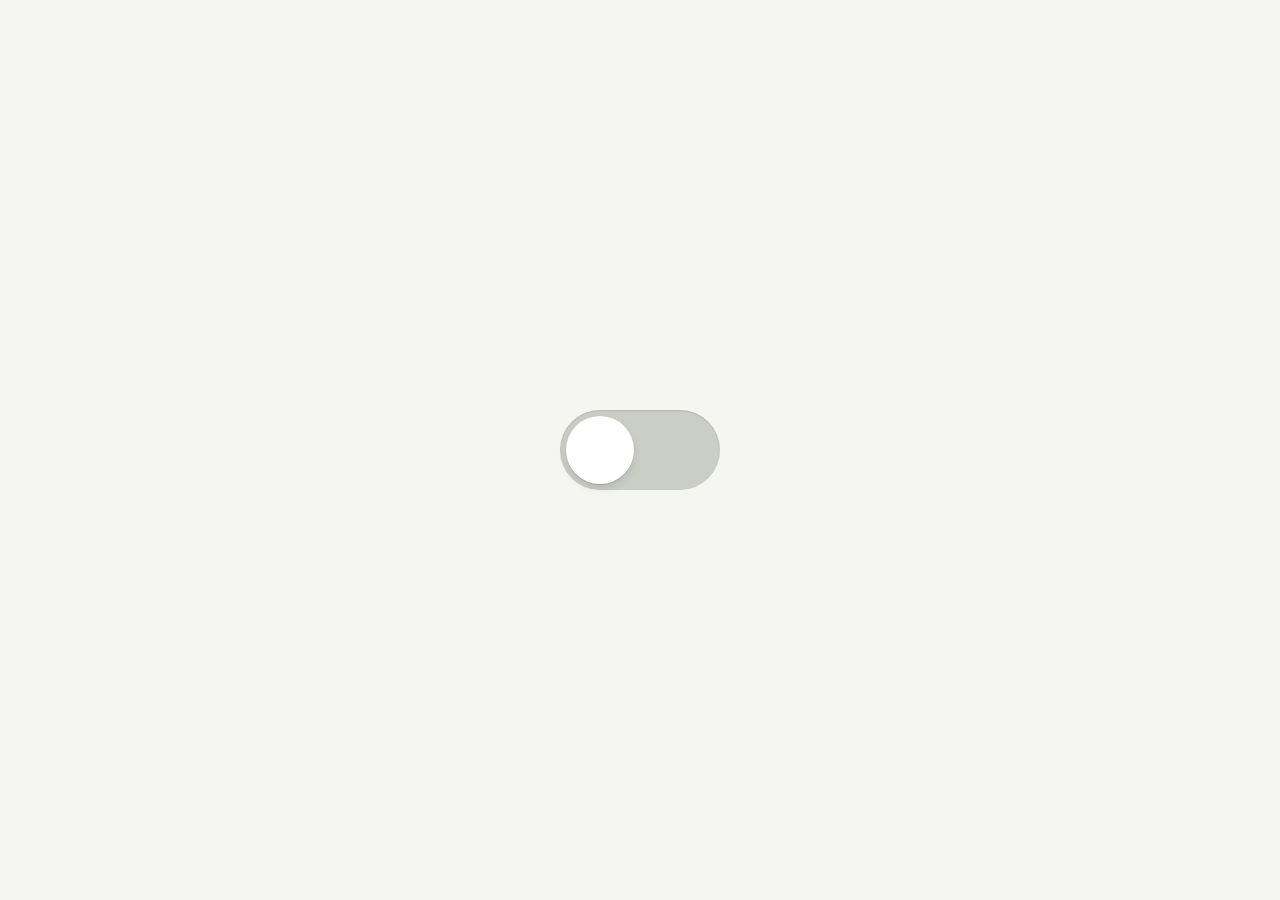
==== interactions/001-inertia-toggle/index.html @ efaafa40 "001: Inertia toggle Co-Authored-By: Claude Opus 5.5 <noreply@anthropic.com>" ====
<!doctype html>
<html lang="en">
<head>
<meta charset="utf-8">
<meta name="viewport" content="width=device-width, initial-scale=1">
<title>001 Inertia toggle</title>
<link rel="stylesheet" href="../../shared/tokens.css">
<style>
  .switch {
    --w: 160px;
    --h: 80px;
    --pad: 6px;
    position: relative;
    width: var(--w);
    height: var(--h);
    padding: 0;
    border: 0;
    border-radius: 999px;
    background: var(--track-off);
    cursor: grab;
    touch-action: none;
    -webkit-tap-highlight-color: transparent;
    box-shadow: inset 0 1px 2px rgb(0 0 0 / .12);
  }
  .switch:active { cursor: grabbing; }
  .switch:focus-visible {
    outline: 2px solid var(--signal);
    outline-offset: 5px;
  }
  .knob {
    position: absolute;
    top: var(--pad);
    left: var(--pad);
    width: calc(var(--h) - 2 * var(--pad));
    height: calc(var(--h) - 2 * var(--pad));
    border-radius: 50%;
    background: var(--knob);
    box-shadow:
      0 1px 1px rgb(0 0 0 / .14),
      0 4px 10px rgb(0 0 0 / .10);
    will-change: transform;
    pointer-events: none;
  }
</style>
</head>
<body class="piece">

<button class="switch" role="switch" aria-checked="false" aria-label="Inertia toggle">
  <span class="knob"></span>
</button>

<script>
(() => {
  const sw = document.querySelector('.switch');
  const knob = sw.querySelector('.knob');
  const reduceMotion = matchMedia('(prefers-reduced-motion: reduce)');
  const dark = matchMedia('(prefers-color-scheme: dark)');

  // Geometry (px), read from CSS so the numbers live in one place.
  let W, H, PAD, K, TRAVEL;
  function measure() {
    const cs = getComputedStyle(sw);
    W = parseFloat(cs.width);
    H = parseFloat(cs.height);
    PAD = parseFloat(cs.getPropertyValue('--pad'));
    K = H - 2 * PAD;          // knob diameter
    TRAVEL = W - 2 * PAD - K; // distance the knob can move
  }

  // Track colors, re-read when the color scheme changes.
  let offRGB, onRGB;
  function readColors() {
    const root = getComputedStyle(document.documentElement);
    offRGB = hex(root.getPropertyValue('--track-off'));
    onRGB = hex(root.getPropertyValue('--signal'));
  }
  function hex(s) {
    s = s.trim().replace('#', '');
    if (s.length === 3) s = [...s].map(c => c + c).join('');
    const n = parseInt(s, 16);
    return [(n >> 16) & 255, (n >> 8) & 255, n & 255];
  }

  // Physical state.
  let x = 0, v = 0;          // knob position and velocity (px, px/s)
  let on = false;
  let target = 0;
  let press = 0, pressV = 0; // 0 = released, 1 = held (springs too)

  // Pointer state.
  let dragging = false, moved = false;
  let startPointer = 0, startX = 0;

  // Springs. Released: underdamped, so momentum shows as overshoot.
  // Dragging: stiffer and close to critical, so the knob trails the
  // finger a little. That lag is what makes it feel heavy.
  function spring() {
    if (reduceMotion.matches) return { k: 700, c: 2 * Math.sqrt(700) };
    if (dragging) return { k: 900, c: 2 * Math.sqrt(900) * 0.8 };
    return { k: 420, c: 2 * Math.sqrt(420) * 0.42 };
  }

  // Past the ends the drag resists with growing force.
  function rubber(d) {
    const limit = 22;
    return limit * (1 - Math.exp(-d / (limit * 1.6)));
  }

  function setOn(next) {
    on = next;
    target = on ? TRAVEL : 0;
    sw.setAttribute('aria-checked', String(on));
  }

  // Simulation loop. Runs only while something is moving.
  let raf = 0, last = 0;
  function wake() {
    if (!raf) { last = performance.now(); raf = requestAnimationFrame(tick); }
  }
  function tick(now) {
    const dt = Math.min((now - last) / 1000, 1 / 30);
    last = now;
    const steps = 4, h = dt / steps;
    const { k, c } = spring();
    for (let i = 0; i < steps; i++) {
      v += (-k * (x - target) - c * v) * h;
      x += v * h;
      const pk = 600, pc = 2 * Math.sqrt(pk) * 0.7;
      pressV += (-pk * (press - (dragging ? 1 : 0)) - pc * pressV) * h;
      press += pressV * h;
    }
    render();
    const atRest = !dragging && Math.abs(v) < 0.5 && Math.abs(x - target) < 0.05
      && Math.abs(press) < 0.002 && Math.abs(pressV) < 0.01;
    if (atRest) {
      x = target; v = 0; press = 0; pressV = 0;
      render();
      raf = 0;
      return;
    }
    raf = requestAnimationFrame(tick);
  }

  function render() {
    const over = x > TRAVEL ? x - TRAVEL : x < 0 ? x : 0;
    const base = Math.min(Math.max(x, 0), TRAVEL);
    let sx, sy, origin;

    if (over !== 0) {
      // Hitting an end: flatten against it, bulge vertically (keeps volume).
      const s = Math.min(Math.abs(over) / K, 0.45);
      sx = 1 - s * 0.75;
      sy = 1 + s * 0.4;
      origin = over > 0 ? 'right center' : 'left center';
    } else {
      // Moving fast: stretch along the direction of travel.
      const st = Math.min(Math.abs(v) / 2400, 1) * 0.16;
      sx = 1 + st;
      sy = 1 - st * 0.55;
      origin = 'center';
    }

    const p = 1 - press * 0.05; // a slight give while held
    knob.style.transformOrigin = origin;
    knob.style.transform =
      `translateX(${base}px) scale(${sx * p}, ${sy * p})`;

    // Track color follows the knob, with a little easing so the
    // color commits before the knob arrives.
    const t = Math.min(Math.max(x / TRAVEL, 0), 1);
    const e = t * t * (3 - 2 * t);
    const rgb = offRGB.map((a, i) => Math.round(a + (onRGB[i] - a) * e));
    sw.style.background = `rgb(${rgb.join(',')})`;
  }

  // Pointer input.
  let samples = [];
  sw.addEventListener('pointerdown', e => {
    if (e.button !== 0) return;
    sw.setPointerCapture(e.pointerId);
    dragging = true;
    moved = false;
    startPointer = e.clientX;
    startX = target; // drag relative to where the knob is headed
    samples = [{ t: e.timeStamp, x: e.clientX }];
    wake();
  });

  sw.addEventListener('pointermove', e => {
    if (!dragging) return;
    const dx = e.clientX - startPointer;
    if (Math.abs(dx) > 3) moved = true;
    let raw = startX + dx;
    if (raw > TRAVEL) raw = TRAVEL + rubber(raw - TRAVEL);
    else if (raw < 0) raw = -rubber(-raw);
    target = raw;
    samples.push({ t: e.timeStamp, x: e.clientX });
    if (samples.length > 6) samples.shift();
    wake();
  });

  function release(e) {
    if (!dragging) return;
    dragging = false;
    if (!moved) {
      // A tap: toggle, and give the knob a push off the start.
      setOn(!on);
      v += (on ? 1 : -1) * 120;
    } else {
      // A flick: the pointer's release speed carries into the knob.
      const a = samples[0], b = samples[samples.length - 1];
      const dt = (b.t - a.t) / 1000;
      const flick = dt > 0 && (e.timeStamp - b.t) < 80 ? (b.x - a.x) / dt : 0;
      v = v * 0.5 + flick * 0.6;
      const projected = x + v * 0.12;
      setOn(projected > TRAVEL / 2);
    }
    wake();
  }
  sw.addEventListener('pointerup', release);
  sw.addEventListener('pointercancel', release);

  // Keyboard (Space / Enter on a button fires click with detail 0).
  sw.addEventListener('click', e => {
    if (e.detail !== 0) return; // pointer clicks are handled above
    setOn(!on);
    v += (on ? 1 : -1) * 120;
    wake();
  });
  sw.addEventListener('keydown', e => {
    if (e.key === 'ArrowRight' && !on) { setOn(true); wake(); }
    if (e.key === 'ArrowLeft' && on) { setOn(false); wake(); }
  });

  dark.addEventListener('change', () => { readColors(); render(); });
  addEventListener('resize', () => { measure(); target = on ? TRAVEL : 0; x = target; render(); });

  measure();
  readColors();
  render();
})();
</script>
</body>
</html>
---- shared/tokens.css ----
/* Shared tokens for every piece and the grid.
   Keep this file small: palette, type, cell shape, easing. Nothing piece-specific. */

:root {
  /* Palette (light) */
  --ground:    #E6E8E3; /* page behind the grid */
  --cell:      #F5F6F2; /* surface of every cell / piece */
  --ink:       #24272C; /* primary text and strong marks */
  --muted:     #868B90; /* captions, secondary text */
  --line:      #D3D6CF; /* hairlines */
  --signal:    #2F4BDB; /* the one accent: "on", active, focus */
  --knob:      #FFFFFF; /* raised elements */
  --track-off: #CBCEC6; /* inactive tracks */

  /* Cell shape */
  --cell-ratio: 1 / 1;
  --cell-radius: 14px;

  /* Type */
  --font: "Instrument Sans", ui-sans-serif, system-ui, -apple-system, "Segoe UI", sans-serif;

  /* Motion */
  --ease-out:    cubic-bezier(.22, 1, .36, 1);
  --ease-in-out: cubic-bezier(.65, 0, .35, 1);

  color-scheme: light;
}

@media (prefers-color-scheme: dark) {
  :root {
    --ground:    #16181B;
    --cell:      #1F2226;
    --ink:       #E8EAE4;
    --muted:     #7D838A;
    --line:      #2E3237;
    --signal:    #6E86FF;
    --knob:      #E8EAE4;
    --track-off: #3A3E44;
    color-scheme: dark;
  }
}

*, *::before, *::after { box-sizing: border-box; }
html, body { margin: 0; }

/* Base for a single piece page (interactions/NNN-slug/index.html) */
body.piece {
  min-height: 100vh;
  display: grid;
  place-items: center;
  background: var(--cell);
  color: var(--ink);
  font-family: var(--font);
  -webkit-font-smoothing: antialiased;
  overflow: hidden;
}
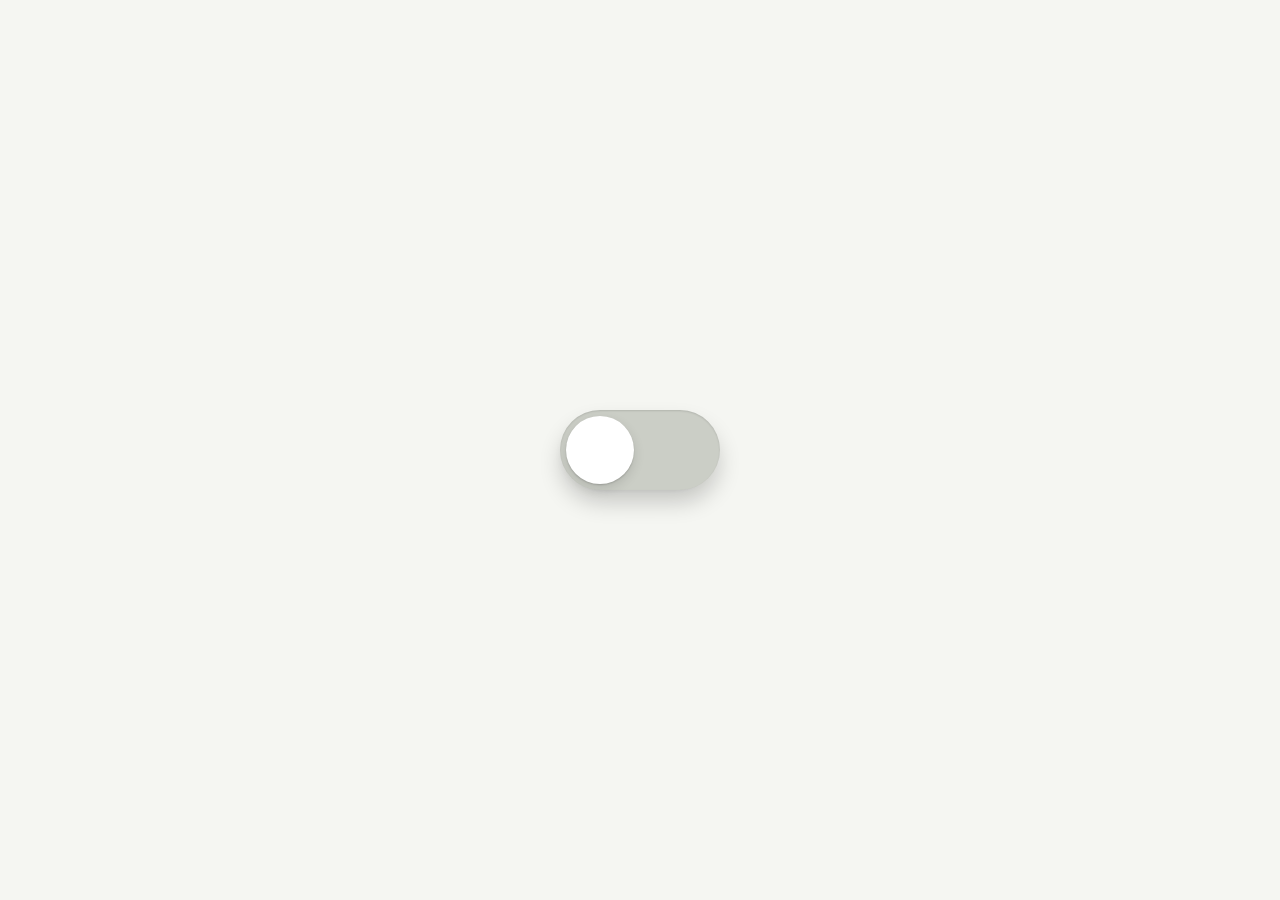
==== commit cc00b662: "001: Add 3D press tilt and depth shadows to inertia toggle The plate tilts toward the press point an" ====
--- a/interactions/001-inertia-toggle/index.html
+++ b/interactions/001-inertia-toggle/index.html
@@ -6,6 +6,24 @@
 <title>001 Inertia toggle</title>
 <link rel="stylesheet" href="../../shared/tokens.css">
 <style>
+  /* The stage never moves, so it is a stable reference for pointer math,
+     and the shadows sit on it like on a table under the plate. */
+  .stage {
+    position: relative;
+    display: grid;
+  }
+  .shadow {
+    position: absolute;
+    inset: 0;
+    border-radius: 999px;
+    background: #000;
+    pointer-events: none;
+    opacity: 0;
+    will-change: transform, opacity;
+  }
+  /* Fixed blurs; only transform and opacity change per frame. */
+  .shadow.ambient { filter: blur(12px); }
+  .shadow.contact { filter: blur(2.5px); inset: 3px 6px; }
   .switch {
     --w: 160px;
     --h: 80px;
@@ -21,6 +39,21 @@
     touch-action: none;
     -webkit-tap-highlight-color: transparent;
     box-shadow: inset 0 1px 2px rgb(0 0 0 / .12);
+    /* The switch is a plate on a center pivot: pressing one side of it
+       pushes that side into the screen. Kept flat (no preserve-3d) so the
+       tilted plate can never cut through the knob; the knob's height is
+       faked with a small parallax shift in JS instead. */
+    will-change: transform;
+  }
+  /* Light on the tilted plate: the side pushed away darkens, the side
+     coming toward you catches a little light. Set from JS. */
+  .switch::before {
+    content: "";
+    position: absolute;
+    inset: 0;
+    border-radius: inherit;
+    background: var(--shade, none);
+    pointer-events: none;
   }
   .switch:active { cursor: grabbing; }
   .switch:focus-visible {
@@ -45,14 +78,21 @@
 </head>
 <body class="piece">
 
-<button class="switch" role="switch" aria-checked="false" aria-label="Inertia toggle">
-  <span class="knob"></span>
-</button>
+<div class="stage">
+  <span class="shadow ambient" aria-hidden="true"></span>
+  <span class="shadow contact" aria-hidden="true"></span>
+  <button class="switch" role="switch" aria-checked="false" aria-label="Inertia toggle">
+    <span class="knob"></span>
+  </button>
+</div>
 
 <script>
 (() => {
   const sw = document.querySelector('.switch');
   const knob = sw.querySelector('.knob');
+  const stage = document.querySelector('.stage');
+  const ambient = stage.querySelector('.ambient');
+  const contact = stage.querySelector('.contact');
   const reduceMotion = matchMedia('(prefers-reduced-motion: reduce)');
   const dark = matchMedia('(prefers-color-scheme: dark)');
 
@@ -86,10 +126,27 @@
   let on = false;
   let target = 0;
   let press = 0, pressV = 0; // 0 = released, 1 = held (springs too)
+  let rx = 0, rxV = 0;       // plate tilt (deg) around X and Y, and their
+  let ry = 0, ryV = 0;       // angular velocities
 
   // Pointer state.
   let dragging = false, moved = false;
   let startPointer = 0, startX = 0;
+  let ptrX = 0, ptrY = 0;    // pointer relative to the plate center, -1..1 at the edges
+
+  // How far the plate tilts (deg). A press at the very edge reaches about
+  // 3/4 of this; dragging beyond the plate keeps leaning in, then saturates.
+  const TILT_Y = 20;  // pressing left/right
+  const TILT_X = 22;  // pressing top/bottom (the plate is short, so more angle)
+  const KICK = 42;    // knob slamming into an end: deg per knob-diameter of overshoot
+
+  function readPointer(e) {
+    // The stage is never transformed, so this ignores the plate's own tilt.
+    const r = stage.getBoundingClientRect();
+    const cx = r.left + r.width / 2, cy = r.top + r.height / 2;
+    ptrX = (e.clientX - cx) / (W / 2);
+    ptrY = (e.clientY - cy) / (H / 2);
+  }
 
   // Springs. Released: underdamped, so momentum shows as overshoot.
   // Dragging: stiffer and close to critical, so the knob trails the
@@ -122,18 +179,39 @@
     last = now;
     const steps = 4, h = dt / steps;
     const { k, c } = spring();
+    const calm = reduceMotion.matches;
+    // Plate: follows the finger while held, heavy and close to critical;
+    // let go, it rocks back on a looser spring.
+    const tk = dragging ? 380 : 230;
+    const tc = 2 * Math.sqrt(tk) * (calm ? 1 : dragging ? 0.75 : 0.36);
+    const amt = calm ? 0.35 : 1;
     for (let i = 0; i < steps; i++) {
       v += (-k * (x - target) - c * v) * h;
       x += v * h;
       const pk = 600, pc = 2 * Math.sqrt(pk) * 0.7;
       pressV += (-pk * (press - (dragging ? 1 : 0)) - pc * pressV) * h;
       press += pressV * h;
+
+      // When the knob overshoots an end, its momentum shoves that end of
+      // the plate into the screen. The overshoot is itself a spring, so
+      // the shove arrives and leaves with the knob's own timing.
+      const over = x > TRAVEL ? x - TRAVEL : x < 0 ? x : 0;
+      const kick = calm ? 0 : Math.max(-0.5, Math.min(0.5, over / K)) * KICK;
+      const ty = (dragging ? Math.tanh(ptrX) * TILT_Y * amt : 0) + kick;
+      const tx = dragging ? -Math.tanh(ptrY) * TILT_X * amt : 0;
+      ryV += (-tk * (ry - ty) - tc * ryV) * h;
+      ry += ryV * h;
+      rxV += (-tk * (rx - tx) - tc * rxV) * h;
+      rx += rxV * h;
     }
     render();
     const atRest = !dragging && Math.abs(v) < 0.5 && Math.abs(x - target) < 0.05
-      && Math.abs(press) < 0.002 && Math.abs(pressV) < 0.01;
+      && Math.abs(press) < 0.002 && Math.abs(pressV) < 0.01
+      && Math.abs(rx) < 0.02 && Math.abs(ry) < 0.02
+      && Math.abs(rxV) < 0.05 && Math.abs(ryV) < 0.05;
     if (atRest) {
       x = target; v = 0; press = 0; pressV = 0;
+      rx = ry = rxV = ryV = 0;
       render();
       raf = 0;
       return;
@@ -162,8 +240,44 @@
 
     const p = 1 - press * 0.05; // a slight give while held
     knob.style.transformOrigin = origin;
+    // The knob sits above the plate, so as the plate tilts it slides a
+    // little toward the side coming at you (pressed flatter while held).
+    const lift = 8 - press * 4;
+    const deg = Math.PI / 180;
+    const px = lift * Math.sin(ry * deg), py = -lift * Math.sin(rx * deg);
     knob.style.transform =
-      `translateX(${base}px) scale(${sx * p}, ${sy * p})`;
+      `translate(${base + px}px, ${py}px) scale(${sx * p}, ${sy * p})`;
+
+    // The plate sinks under the finger and tilts toward where it pushes.
+    sw.style.transform =
+      `perspective(420px) translateZ(${-press * 12}px) rotateX(${rx}deg) rotateY(${ry}deg)`;
+
+    // Shadows carry most of the depth. Light comes from above, a touch in
+    // front, so shadows fall down. The plate's height over the
+    // stage (`elev`): 1 at rest, low when pushed in.
+    const d = dark.matches ? 2.6 : 1;
+    const elev = 1 - Math.min(Math.max(press, 0), 1.2) * 0.8;
+    // A side pushed away is lower, so its shadow tucks in, while the
+    // raised side throws its shadow out. Net: the shadow slides toward
+    // the raised side.
+    const shx = -ry * 0.9, shy = rx * 0.7;
+    ambient.style.opacity = Math.min(0.2 * d * (0.55 + 0.45 * elev), 0.8);
+    ambient.style.transform =
+      `translate(${shx * elev}px, ${4 + 9 * elev + shy * elev}px) scale(${0.9 + 0.08 * elev}, ${0.84 + 0.12 * elev})`;
+    // The contact shadow is where the plate nearly touches: darkest when
+    // pushed in, and darker still on whichever end is pushed deepest.
+    contact.style.opacity = Math.min(0.1 * d * (1.9 - 0.9 * elev), 0.8);
+    contact.style.transform =
+      `translate(${shx * 0.3}px, ${1 + 2.5 * elev + shy * 0.3}px) scale(${1 - 0.04 * elev})`;
+
+    // Knob shadow: it floats `lift` px over the plate. When pressed it
+    // comes down, so its shadow tightens; on a tilt the shadow trails the
+    // parallax shift.
+    const ka = dark.matches ? 0.42 : 0.12;
+    knob.style.boxShadow =
+      `${-px * 0.5}px ${0.5 + lift * 0.08 - py * 0.5}px ${1 + lift * 0.1}px rgb(0 0 0 / ${(ka * 1.3).toFixed(3)}),` +
+      `${-px * 1.2}px ${lift * 0.55 - py * 1.2}px ${lift * 1.5}px rgb(0 0 0 / ${ka.toFixed(3)})`;
+    sw.style.setProperty('--shade', shade(ry, 'to right') + ',' + shade(-rx, 'to bottom'));
 
     // Track color follows the knob, with a little easing so the
     // color commits before the knob arrives.
@@ -173,11 +287,22 @@
     sw.style.background = `rgb(${rgb.join(',')})`;
   }
 
+  // A positive angle means the far end of `dir` is pushed away from you.
+  function shade(deg, dir) {
+    const a = Math.min(Math.abs(deg) * 0.011, 0.2);
+    if (a < 0.002) return `linear-gradient(${dir}, transparent, transparent)`;
+    const away = `rgb(0 0 0 / ${a.toFixed(3)})`;
+    const near = `rgb(255 255 255 / ${(a * 0.6).toFixed(3)})`;
+    const [from, to] = deg > 0 ? [near, away] : [away, near];
+    return `linear-gradient(${dir}, ${from}, transparent 50%, ${to})`;
+  }
+
   // Pointer input.
   let samples = [];
   sw.addEventListener('pointerdown', e => {
     if (e.button !== 0) return;
     sw.setPointerCapture(e.pointerId);
+    readPointer(e);
     dragging = true;
     moved = false;
     startPointer = e.clientX;
@@ -188,6 +313,7 @@
 
   sw.addEventListener('pointermove', e => {
     if (!dragging) return;
+    readPointer(e);
     const dx = e.clientX - startPointer;
     if (Math.abs(dx) > 3) moved = true;
     let raw = startX + dx;
@@ -225,11 +351,12 @@
     if (e.detail !== 0) return; // pointer clicks are handled above
     setOn(!on);
     v += (on ? 1 : -1) * 120;
+    pressV += 9; // a key press is a push too: a brief dip
     wake();
   });
   sw.addEventListener('keydown', e => {
-    if (e.key === 'ArrowRight' && !on) { setOn(true); wake(); }
-    if (e.key === 'ArrowLeft' && on) { setOn(false); wake(); }
+    if (e.key === 'ArrowRight' && !on) { setOn(true); pressV += 9; wake(); }
+    if (e.key === 'ArrowLeft' && on) { setOn(false); pressV += 9; wake(); }
   });
 
   dark.addEventListener('change', () => { readColors(); render(); });
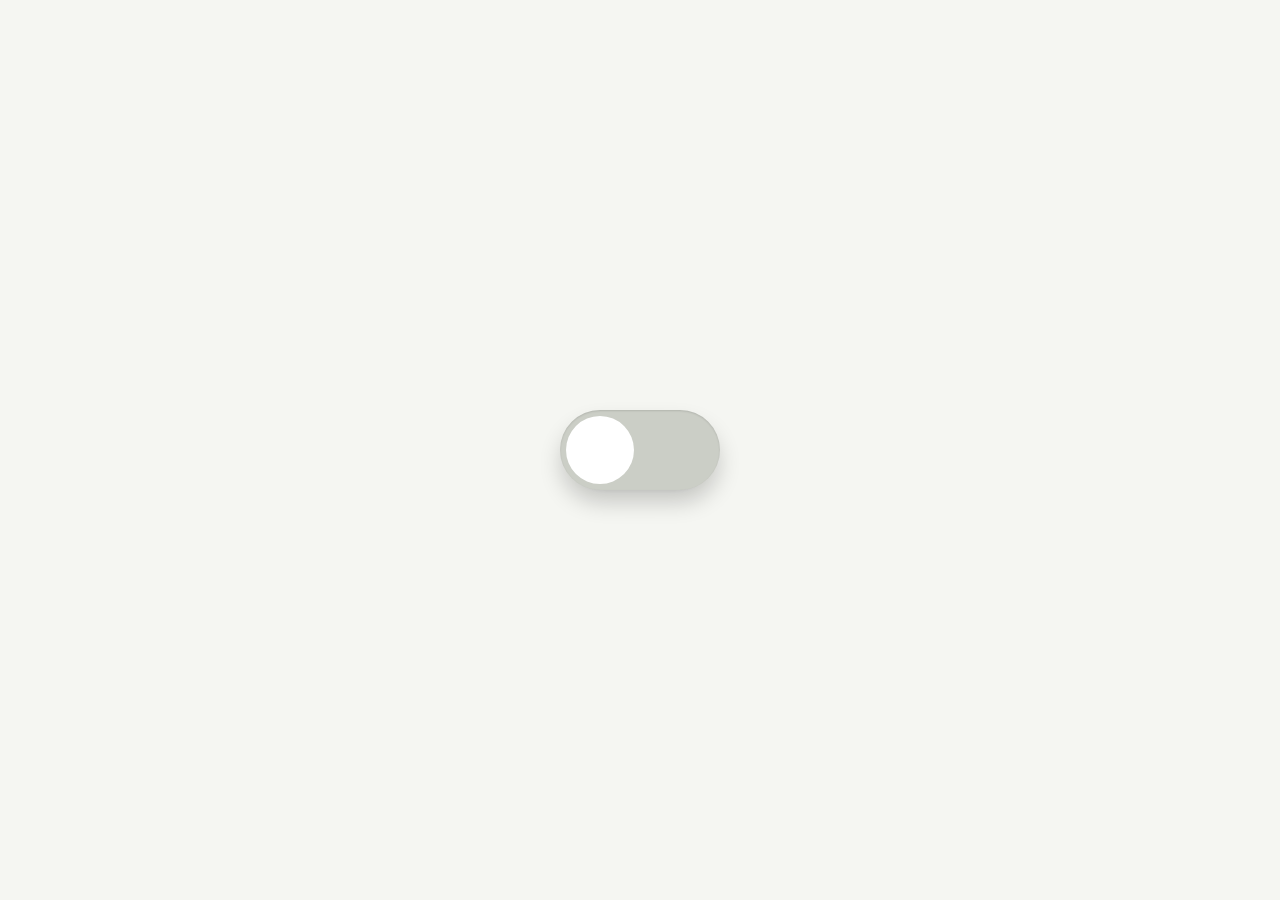
==== commit 6f6931cb: "001: Remove knob drop shadow Co-Authored-By: Claude Opus 5.5 <noreply@anthropic.com>" ====
--- a/interactions/001-inertia-toggle/index.html
+++ b/interactions/001-inertia-toggle/index.html
@@ -68,9 +68,6 @@
     height: calc(var(--h) - 2 * var(--pad));
     border-radius: 50%;
     background: var(--knob);
-    box-shadow:
-      0 1px 1px rgb(0 0 0 / .14),
-      0 4px 10px rgb(0 0 0 / .10);
     will-change: transform;
     pointer-events: none;
   }
@@ -270,13 +267,6 @@
     contact.style.transform =
       `translate(${shx * 0.3}px, ${1 + 2.5 * elev + shy * 0.3}px) scale(${1 - 0.04 * elev})`;
 
-    // Knob shadow: it floats `lift` px over the plate. When pressed it
-    // comes down, so its shadow tightens; on a tilt the shadow trails the
-    // parallax shift.
-    const ka = dark.matches ? 0.42 : 0.12;
-    knob.style.boxShadow =
-      `${-px * 0.5}px ${0.5 + lift * 0.08 - py * 0.5}px ${1 + lift * 0.1}px rgb(0 0 0 / ${(ka * 1.3).toFixed(3)}),` +
-      `${-px * 1.2}px ${lift * 0.55 - py * 1.2}px ${lift * 1.5}px rgb(0 0 0 / ${ka.toFixed(3)})`;
     sw.style.setProperty('--shade', shade(ry, 'to right') + ',' + shade(-rx, 'to bottom'));
 
     // Track color follows the knob, with a little easing so the
